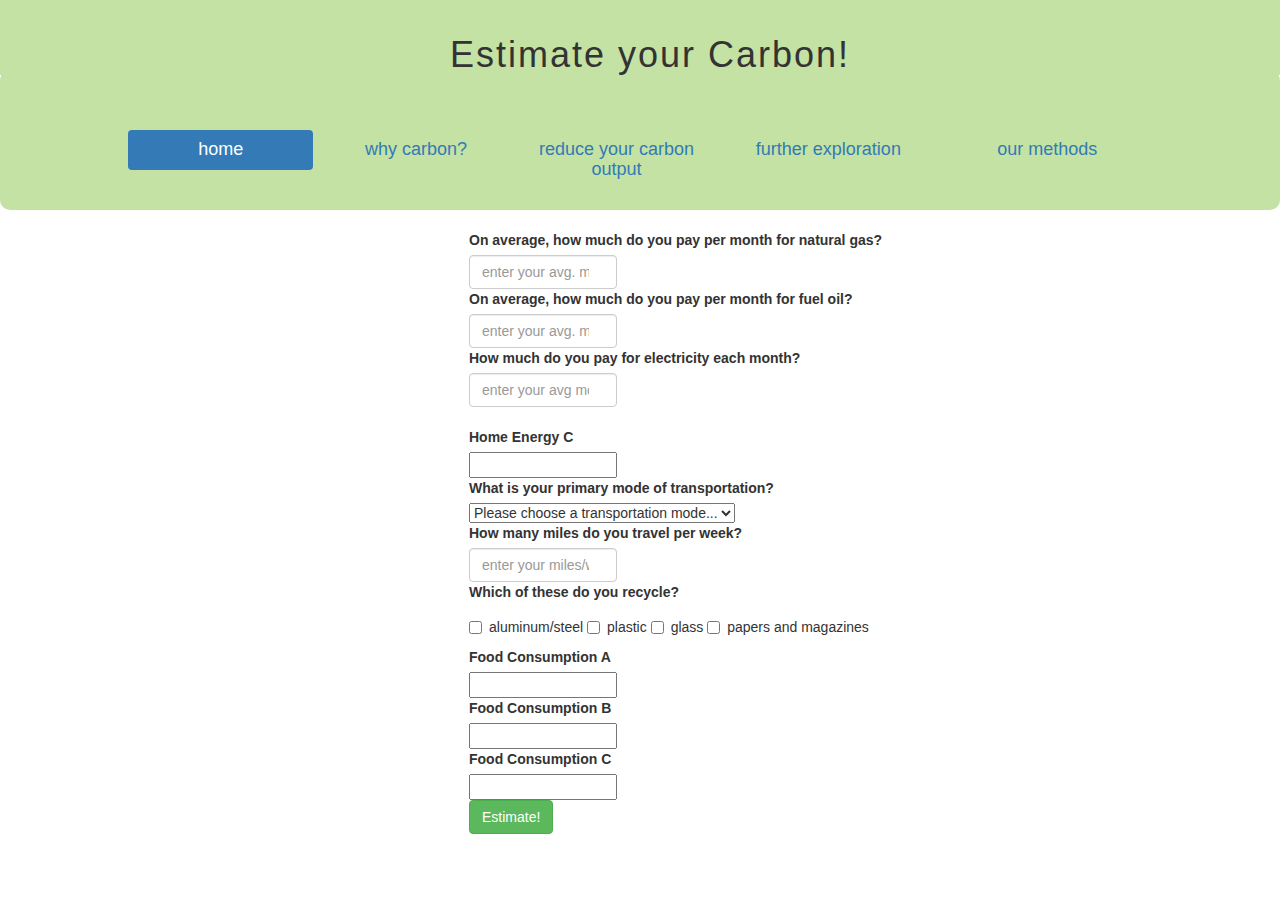
==== index.html @ 81e06861 "merge" ====
<!DOCTYPE html>
<html>
  <head>
    <meta charset="utf-8">
    <link rel="stylesheet" href="https://maxcdn.bootstrapcdn.com/bootstrap/3.3.7/css/bootstrap.min.css" integrity="sha384-BVYiiSIFeK1dGmJRAkycuHAHRg32OmUcww7on3RYdg4Va+PmSTsz/K68vbdEjh4u" crossorigin="anonymous">
    <link rel="stylesheet" href="css/styles.css" media="screen" title="no title" charset="utf-8">
    <link href="https://fonts.googleapis.com/css?family=Roboto" rel="stylesheet">
    <link href="https://fonts.googleapis.com/css?family=Roboto" rel="stylesheet">
    <script
      src="https://code.jquery.com/jquery-3.2.1.min.js"
      integrity="sha256-hwg4gsxgFZhOsEEamdOYGBf13FyQuiTwlAQgxVSNgt4="
      crossorigin="anonymous"></script>
    <script type="text/javascript" src="js/scripts.js"></script>
    <title>Carbon Estimator</title>
  </head>
  <body>
    <h1>Estimate your Carbon!</h1>
    <br>
    <div id="header">
      <div id="content">
        <h4>
          <p></p>
          <ul class="nav nav-pills nav-justified">
            <li role="presentation" class="active"><a href="index.html">home</a></li>
            <li role="presentation"><a href="why.html">why carbon?</a></li>
            <li role="presentation"><a href="ways.html">reduce your carbon output</a></li>
            <li role="presentation"><a href="links.html">further exploration</a></li>
            <li role="presentation"><a href="methods.html">our methods</a></li>
          </ul>
          <p></p>
        </h4>
      </div>
    </div>
    </div>
    <div class="container">
      <p class="intro">

      </p>
      <form id="input" class="" action="index.html" method="post">
        <div class="monthlyBill">
         <label for="monthlyBill">On average, how much do you pay per month for natural gas?</label>
         <input id="natgas" class="form-control" placeholder="enter your avg. monthly bill" type="number">
        </div>
        <div class="monthlyBill">
          <label for="monthlyBill">On average, how much do you pay per month for fuel oil?</label>
          <input id="fuel" class="form-control" placeholder="enter your avg. monthly bill" type="number">
        </div>
        <div class="monthlyElectric">
          <label for="monthlyElectric">How much do you pay for electricity each month?</label><br>
          <input id="electricity" class="form-control" type="number" value=""placeholder="enter your avg monthly bill"><br>
        </div>
        <label for="">Home Energy C</label><br>
        <input type="text" name="" value=""><br>
        <label for="modeOfTransportation">What is your primary mode of transportation?</label>
        <br>
        <select id="mode">
          <option value="">Please choose a transportation mode...</option>
          <option value="0">walk</option>
          <option value="0">bike</option>
          <option value=".36">the MAX</option>
          <option value=".56">bus</option>
          <option value="1.32">truck (older than 2016)</option>
          <option value=".94">small pickup</option>
          <option value="1.1">standard pickup</option>
          <option value=".39">hybrid</option>
          <option value=".84">sedan</option>
        </select>
        <br>
        <div class="averageMiles">
          <label for="milesPerGallon">How many miles do you travel per week?</label>
          <input id="miles" class="form-control" placeholder="enter your miles/week here" type="number">
        </div>

        <label name="recycling" for="recycling">Which of these do you recycle?</label>
          <div class="checkbox">
            <label>
              <input type="checkbox" name="recycling" value="72.75">
              aluminum/steel
            </label>
            <label>
              <input type="checkbox" name="recycling" value="72.5">
              plastic
            </label>
            <label>
              <input type="checkbox" name="recycling" value="72.5">
              glass
            </label>
            <label>
              <input type="checkbox" name="recycling" value="72.5">
              papers and magazines
            </label>
          </div>

        <label for="">Food Consumption A</label><br>
        <input type="text" name="" value=""><br>

        <label for="">Food Consumption B</label><br>
        <input type="text" name="" value=""><br>

        <label for="">Food Consumption C</label><br>
        <input type="text" name="" value=""><br>
        <button type="submit" class="btn btn-success" name="button">Estimate!</button>
      </form>
    </div>
  </body>
</html>
---- css/styles.css ----
body {
  font-family: 'Montserrat', sans-serif;
}

#header {
  position: fixed;
  padding-top: 50px;
  padding-bottom: 10px;
  margin-top: 50px;
  background-color: rgb(195, 226, 163);
  width: 100%;
  border-radius: 10px;
  text-align: center;
}

#content {
  padding-left: 10%;
  width: 90%;
}

.intro {
  margin-top: 210px;
}

#homePage {
  border: none;
  margin-left: 40px;
}

form {
  margin-left: 35%;
}

input {
  max-width: 20%;
}

.pages {
  padding-left: 10px;
  padding-right: 10px;
  float: left;
  border-left: solid grey 1px;
  margin-right: 0px;
}

h1 {
  letter-spacing: 2px;
  margin-top: 0px;
  padding-top: 35px;
  padding-left: 20px;
  position: fixed;
  text-align: center;
  background-color: rgb(195, 226, 163);
  width: 100%;
  z-index: 1;
}
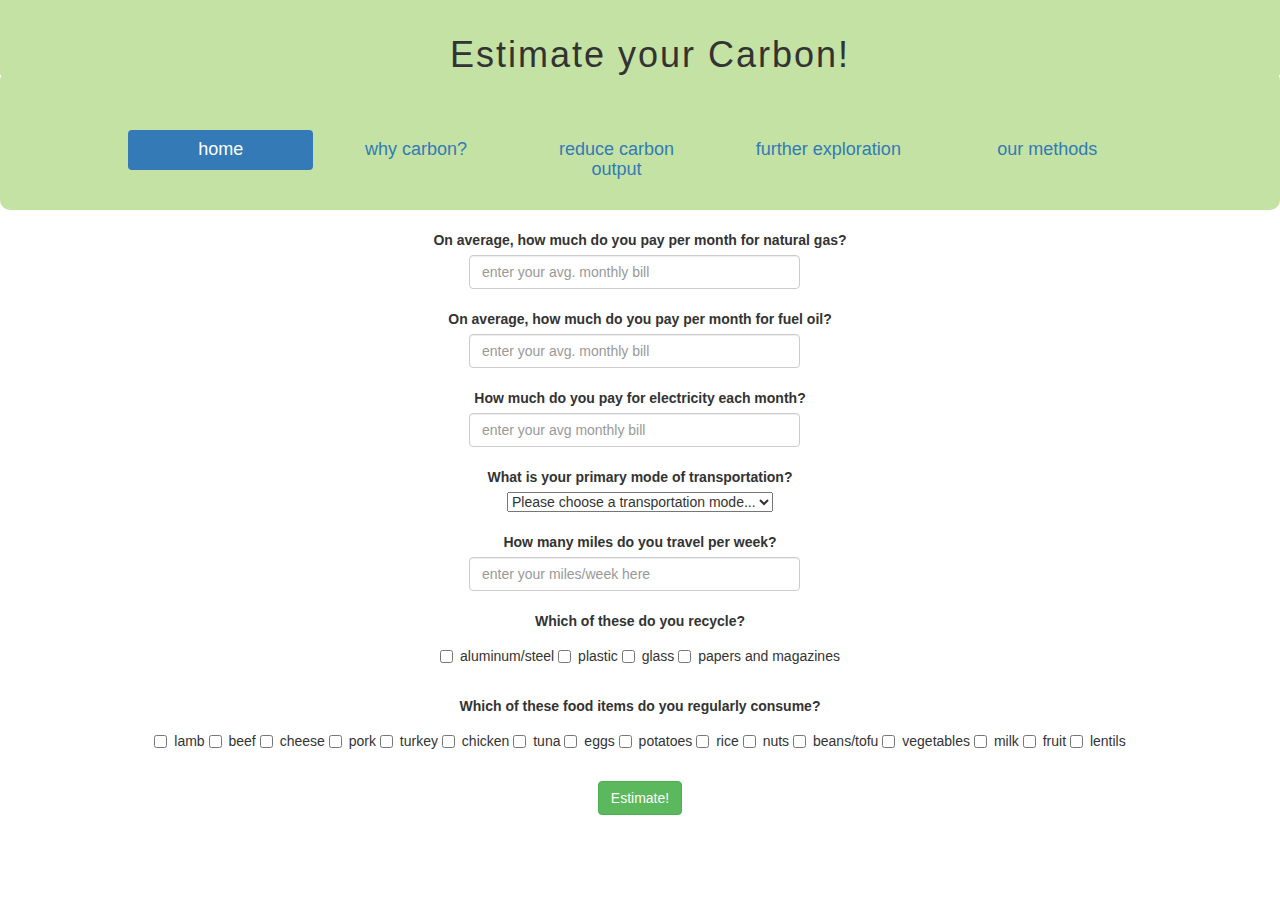
==== commit 7d0463a6: "merge" ====
--- a/index.html
+++ b/index.html
@@ -23,7 +23,7 @@
           <ul class="nav nav-pills nav-justified">
             <li role="presentation" class="active"><a href="index.html">home</a></li>
             <li role="presentation"><a href="why.html">why carbon?</a></li>
-            <li role="presentation"><a href="ways.html">reduce your carbon output</a></li>
+            <li role="presentation"><a href="ways.html">reduce carbon output</a></li>
             <li role="presentation"><a href="links.html">further exploration</a></li>
             <li role="presentation"><a href="methods.html">our methods</a></li>
           </ul>
@@ -39,18 +39,19 @@
       <form id="input" class="" action="index.html" method="post">
         <div class="monthlyBill">
          <label for="monthlyBill">On average, how much do you pay per month for natural gas?</label>
-         <input id="natgas" class="form-control" placeholder="enter your avg. monthly bill" type="number">
+         <input id="natgas" class="form-control" placeholder="enter your avg. monthly bill" type="number" min="0">
         </div>
+        <br>
         <div class="monthlyBill">
           <label for="monthlyBill">On average, how much do you pay per month for fuel oil?</label>
-          <input id="fuel" class="form-control" placeholder="enter your avg. monthly bill" type="number">
+          <input id="fuel" class="form-control" placeholder="enter your avg. monthly bill" type="number" min="0">
         </div>
+        <br>
         <div class="monthlyElectric">
           <label for="monthlyElectric">How much do you pay for electricity each month?</label><br>
-          <input id="electricity" class="form-control" type="number" value=""placeholder="enter your avg monthly bill"><br>
+          <input id="electricity" class="form-control" type="number" min="0" value=""placeholder="enter your avg monthly bill">
         </div>
-        <label for="">Home Energy C</label><br>
-        <input type="text" name="" value=""><br>
+        <br>
         <label for="modeOfTransportation">What is your primary mode of transportation?</label>
         <br>
         <select id="mode">
@@ -66,15 +67,16 @@
           <option value=".84">sedan</option>
         </select>
         <br>
+        <br>
         <div class="averageMiles">
           <label for="milesPerGallon">How many miles do you travel per week?</label>
-          <input id="miles" class="form-control" placeholder="enter your miles/week here" type="number">
+          <input id="miles" class="form-control" placeholder="enter your miles/week here" type="number" min="0">
         </div>
-
+        <br>
         <label name="recycling" for="recycling">Which of these do you recycle?</label>
           <div class="checkbox">
             <label>
-              <input type="checkbox" name="recycling" value="72.75">
+              <input type="checkbox" name="recycling" value="72.5">
               aluminum/steel
             </label>
             <label>
@@ -90,17 +92,83 @@
               papers and magazines
             </label>
           </div>
+          <br>
+          <label name="foodConsumption" for="foodConsumption">Which of these food items do you regularly consume?</label>
+            <div class="checkbox">
+              <label>
+                <input type="checkbox" name="food" value="86.44">
+                lamb
+              </label>
+              <label>
+                <input type="checkbox" name="food" value="59.44">
+                beef
+              </label>
+              <label>
+                <input type="checkbox" name="food" value="29.77">
+                cheese
+              </label>
+              <label>
+                <input type="checkbox" name="food" value="26.68">
+                pork
+              </label>
+              <label>
+                <input type="checkbox" name="food" value="24">
+                turkey
+              </label>
+              <label>
+                <input type="checkbox" name="food" value="15.21">
+                chicken
+              </label>
+              <label>
+                <input type="checkbox" name="food" value="13.45">
+                tuna
+              </label>
+              <label>
+                <input type="checkbox" name="food" value="10.58">
+                eggs
+              </label>
+              <label>
+                <input type="checkbox" name="food" value="6.39">
+                potatoes
+              </label>
+              <label>
+                <input type="checkbox" name="food" value="5.95">
+                rice
+              </label>
+              <label>
+                <input type="checkbox" name="food" value="5.07">
+                nuts
+              </label>
+              <label>
+                <input type="checkbox" name="food" value="4.41">
+                beans/tofu
+              </label>
+              <label>
+                <input type="checkbox" name="food" value="4.41">
+                vegetables
+              </label>
+              <label>
+                <input type="checkbox" name="food" value="4.19">
+                milk
+              </label>
+              <label>
+                <input type="checkbox" name="food" value="2.43">
+                fruit
+              </label>
+              <label>
+                <input type="checkbox" name="food" value="1.99">
+                lentils
+              </label>
+            </div>
 
-        <label for="">Food Consumption A</label><br>
-        <input type="text" name="" value=""><br>
-
-        <label for="">Food Consumption B</label><br>
-        <input type="text" name="" value=""><br>
-
-        <label for="">Food Consumption C</label><br>
-        <input type="text" name="" value=""><br>
+        <br>
         <button type="submit" class="btn btn-success" name="button">Estimate!</button>
       </form>
+      <div class="results">
+        <p>
+          <span id="finalTotal"></span>
+        </p>
+      </div>
     </div>
   </body>
 </html>
--- a/css/styles.css
+++ b/css/styles.css
@@ -28,11 +28,13 @@
 }
 
 form {
-  margin-left: 35%;
+  text-align: center;
+  border-radius: solid black 2px;
 }
 
 input {
-  max-width: 20%;
+  margin-left: 35%;
+  max-width: 29%;
 }
 
 .pages {
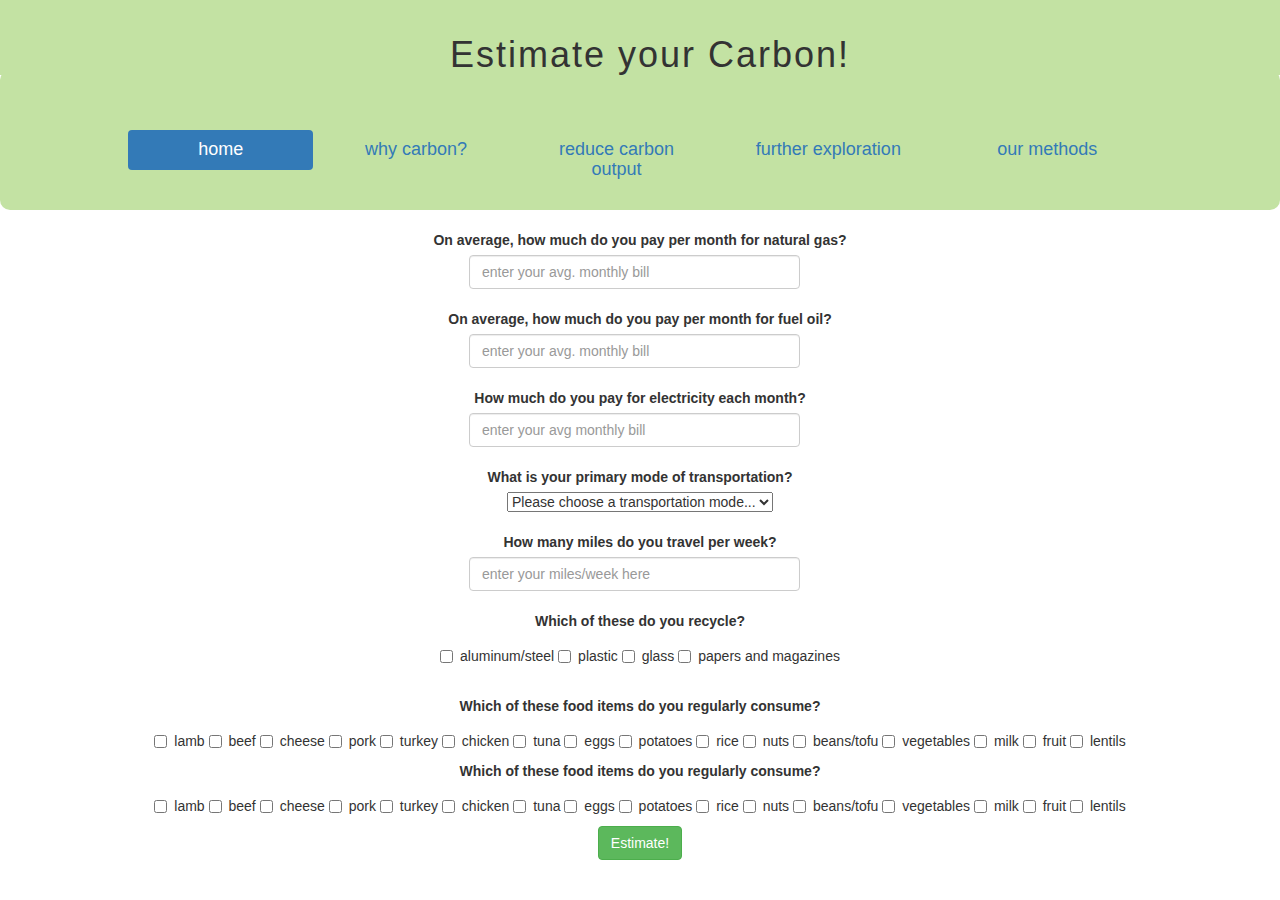
==== commit 5cad0968: "Merge branch 'master' into coolerbranch" ====
--- a/index.html
+++ b/index.html
@@ -31,7 +31,6 @@
         </h4>
       </div>
     </div>
-    </div>
     <div class="container">
       <p class="intro">
 
@@ -49,9 +48,8 @@
         <br>
         <div class="monthlyElectric">
           <label for="monthlyElectric">How much do you pay for electricity each month?</label><br>
-          <input id="electricity" class="form-control" type="number" min="0" value=""placeholder="enter your avg monthly bill">
-        </div>
-        <br>
+          <input id="electricity" class="form-control" type="number" min="0" value=""placeholder="enter your avg monthly bill"><br>
+        </div>
         <label for="modeOfTransportation">What is your primary mode of transportation?</label>
         <br>
         <select id="mode">
@@ -159,9 +157,75 @@
                 <input type="checkbox" name="food" value="1.99">
                 lentils
               </label>
+           </div>    
+          <label name="foodConsumption" for="foodConsumption">Which of these food items do you regularly consume?</label>
+            <div class="checkbox">
+              <label>
+                <input type="checkbox" name="food" value="86.44">
+                lamb
+              </label>
+              <label>
+                <input type="checkbox" name="food" value="59.44">
+                beef
+              </label>
+              <label>
+                <input type="checkbox" name="food" value="29.77">
+                cheese
+              </label>
+              <label>
+                <input type="checkbox" name="food" value="26.68">
+                pork
+              </label>
+              <label>
+                <input type="checkbox" name="food" value="24">
+                turkey
+              </label>
+              <label>
+                <input type="checkbox" name="food" value="15.21">
+                chicken
+              </label>
+              <label>
+                <input type="checkbox" name="food" value="13.45">
+                tuna
+              </label>
+              <label>
+                <input type="checkbox" name="food" value="10.58">
+                eggs
+              </label>
+              <label>
+                <input type="checkbox" name="food" value="6.39">
+                potatoes
+              </label>
+              <label>
+                <input type="checkbox" name="food" value="5.95">
+                rice
+              </label>
+              <label>
+                <input type="checkbox" name="food" value="5.07">
+                nuts
+              </label>
+              <label>
+                <input type="checkbox" name="food" value="4.41">
+                beans/tofu
+              </label>
+              <label>
+                <input type="checkbox" name="food" value="4.41">
+                vegetables
+              </label>
+              <label>
+                <input type="checkbox" name="food" value="4.19">
+                milk
+              </label>
+              <label>
+                <input type="checkbox" name="food" value="2.43">
+                fruit
+              </label>
+              <label>
+                <input type="checkbox" name="food" value="1.99">
+                lentils
+              </label>
             </div>
 
-        <br>
         <button type="submit" class="btn btn-success" name="button">Estimate!</button>
       </form>
       <div class="results">
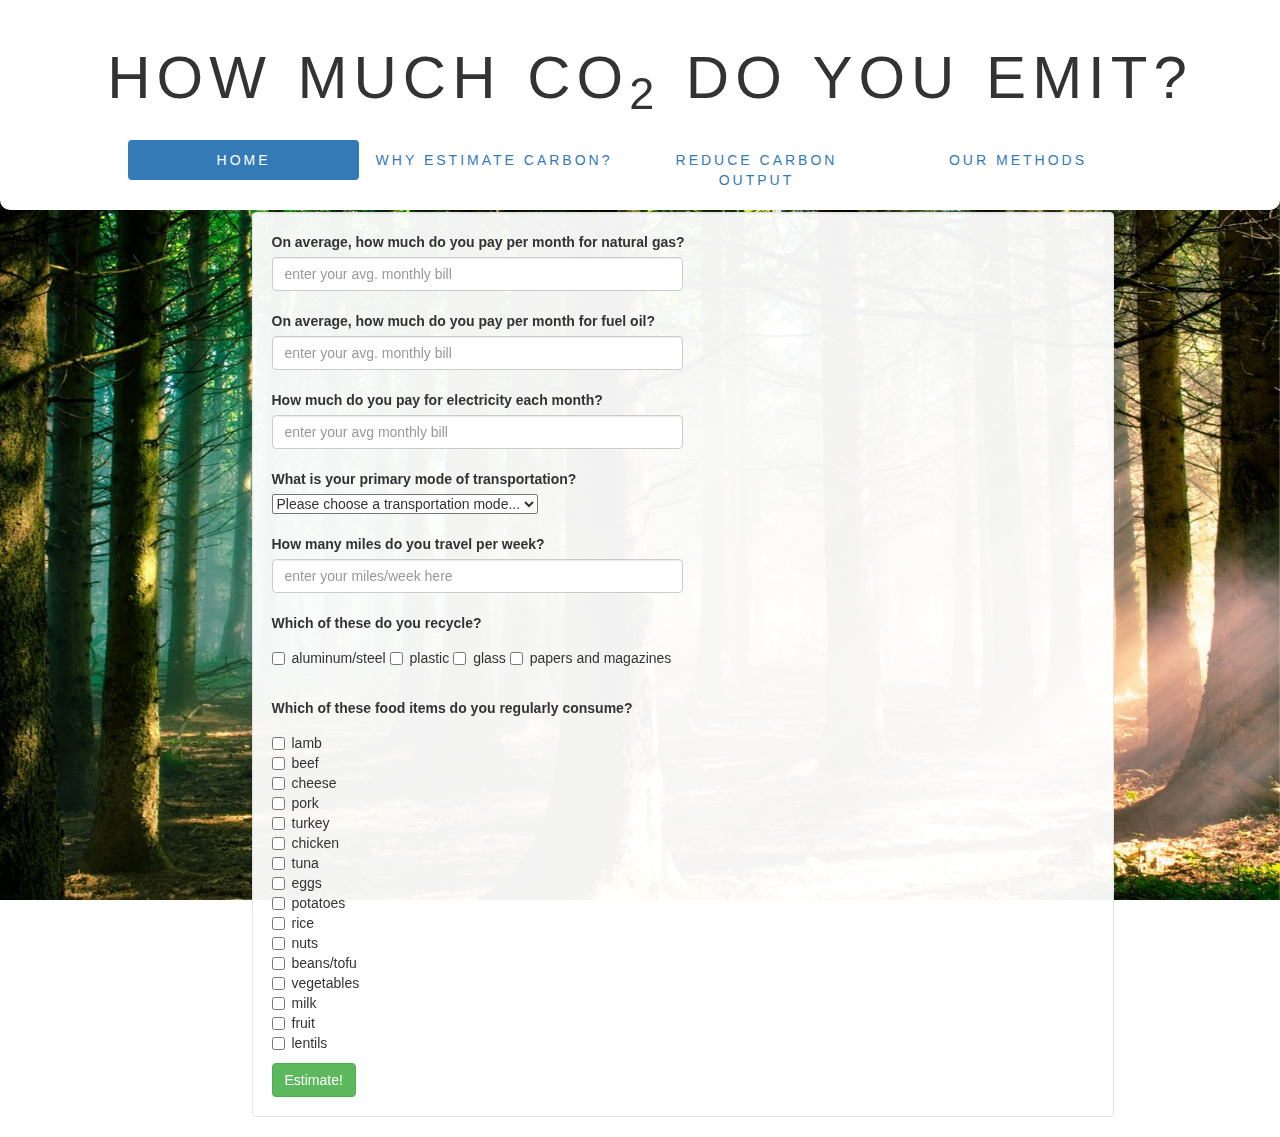
==== commit 46dbca0d: "add css styling to header, background, beginning content wells" ====
--- a/index.html
+++ b/index.html
@@ -14,225 +14,159 @@
     <title>Carbon Estimator</title>
   </head>
   <body>
-    <h1>Estimate your Carbon!</h1>
-    <br>
+    <h1>How much CO<sub>2</sub> do you emit?</h1><br>
     <div id="header">
       <div id="content">
-        <h4>
-          <p></p>
-          <ul class="nav nav-pills nav-justified">
-            <li role="presentation" class="active"><a href="index.html">home</a></li>
-            <li role="presentation"><a href="why.html">why carbon?</a></li>
-            <li role="presentation"><a href="ways.html">reduce carbon output</a></li>
-            <li role="presentation"><a href="links.html">further exploration</a></li>
-            <li role="presentation"><a href="methods.html">our methods</a></li>
-          </ul>
-          <p></p>
-        </h4>
+        <br>
+        <ul class="nav nav-pills nav-justified">
+          <li role="presentation" class="active"><a id="homePage" href="index.html">home</a>
+          <li role="presentation"><a href="why.html">why estimate carbon?</a>
+          <li role="presentation"><a href="ways.html">reduce carbon output</a>
+          <li role="presentation"><a href="methods.html">our methods</a>
+        </ul>
       </div>
     </div>
-    <div class="container">
-      <p class="intro">
+    <div id="background"></div>
+    <div class="row">
+      <div class="container">
+        <div class="homeContainer">
+          <form id="input" class="" action="index.html" method="post">
+            <div class="well" id="carbonQuiz">
+              <div class="monthlyBill">
+               <label for="monthlyBill">On average, how much do you pay per month for natural gas?</label>
+               <input id="natgas" class="form-control" placeholder="enter your avg. monthly bill" type="number" min="0">
+              </div>
+              <br>
+              <div class="monthlyBill">
+                <label for="monthlyBill">On average, how much do you pay per month for fuel oil?</label>
+                <input id="fuel" class="form-control" placeholder="enter your avg. monthly bill" type="number" min="0">
+              </div>
+              <br>
+              <div class="monthlyElectric">
+                <label for="monthlyElectric">How much do you pay for electricity each month?</label><br>
+                <input id="electricity" class="form-control" type="number" min="0" value=""placeholder="enter your avg monthly bill"><br>
+              </div>
 
-      </p>
-      <form id="input" class="" action="index.html" method="post">
-        <div class="monthlyBill">
-         <label for="monthlyBill">On average, how much do you pay per month for natural gas?</label>
-         <input id="natgas" class="form-control" placeholder="enter your avg. monthly bill" type="number" min="0">
+              <label for="modeOfTransportation">What is your primary mode of transportation?</label>
+              <br>
+              <select id="mode">
+                <option value="">Please choose a transportation mode...</option>
+                <option value="0">walk</option>
+                <option value="0">bike</option>
+                <option value=".36">the MAX</option>
+                <option value=".56">bus</option>
+                <option value="1.32">truck (older than 2016)</option>
+                <option value=".94">small pickup</option>
+                <option value="1.1">standard pickup</option>
+                <option value=".39">hybrid</option>
+                <option value=".84">sedan</option>
+              </select>
+              <br>
+              <br>
+              <div class="averageMiles">
+                <label for="milesPerGallon">How many miles do you travel per week?</label>
+                <input id="miles" class="form-control" placeholder="enter your miles/week here" type="number" min="0">
+              </div>
+              <br>
+              <label name="recycling" for="recycling">Which of these do you recycle?</label>
+                <div class="checkbox">
+                  <label>
+                    <input type="checkbox" name="recycling" value="72.5">
+                    aluminum/steel
+                  </label>
+                  <label>
+                    <input type="checkbox" name="recycling" value="72.5">
+                    plastic
+                  </label>
+                  <label>
+                    <input type="checkbox" name="recycling" value="72.5">
+                    glass
+                  </label>
+                  <label>
+                    <input type="checkbox" name="recycling" value="72.5">
+                    papers and magazines
+                  </label>
+                </div>
+                <br>
+                <label name="foodConsumption" for="foodConsumption">Which of these food items do you regularly consume?</label>
+                  <div class="checkbox">
+                    <label>
+                      <input type="checkbox" name="food" value="86.44">
+                      lamb
+                    </label><br>
+                    <label>
+                      <input type="checkbox" name="food" value="59.44">
+                      beef
+                    </label><br>
+                    <label>
+                      <input type="checkbox" name="food" value="29.77">
+                      cheese
+                    </label><br>
+                    <label>
+                      <input type="checkbox" name="food" value="26.68">
+                      pork
+                    </label><br>
+                    <label>
+                      <input type="checkbox" name="food" value="24">
+                      turkey
+                    </label><br>
+                    <label>
+                      <input type="checkbox" name="food" value="15.21">
+                      chicken
+                    </label><br>
+                    <label>
+                      <input type="checkbox" name="food" value="13.45">
+                      tuna
+                    </label><br>
+                    <label>
+                      <input type="checkbox" name="food" value="10.58">
+                      eggs
+                    </label><br>
+                    <label>
+                      <input type="checkbox" name="food" value="6.39">
+                      potatoes
+                    </label><br>
+                    <label>
+                      <input type="checkbox" name="food" value="5.95">
+                      rice
+                    </label><br>
+                    <label>
+                      <input type="checkbox" name="food" value="5.07">
+                      nuts
+                    </label><br>
+                    <label>
+                      <input type="checkbox" name="food" value="4.41">
+                      beans/tofu
+                    </label><br>
+                    <label>
+                      <input type="checkbox" name="food" value="4.41">
+                      vegetables
+                    </label><br>
+                    <label>
+                      <input type="checkbox" name="food" value="4.19">
+                      milk
+                    </label><br>
+                    <label>
+                      <input type="checkbox" name="food" value="2.43">
+                      fruit
+                    </label><br>
+                    <label>
+                      <input type="checkbox" name="food" value="1.99">
+                      lentils
+                    </label><br>
+                  </div>
+
+
+              <button type="submit" class="btn btn-success" name="button">Estimate!</button>
+            </form>
+            <div class="results">
+              <p>
+                You are responsible for emitting <span id="finalTotal"></span> lbs of CO<sub>2</sub> per month!
+              </p>
+            </div>
+          </div>
         </div>
-        <br>
-        <div class="monthlyBill">
-          <label for="monthlyBill">On average, how much do you pay per month for fuel oil?</label>
-          <input id="fuel" class="form-control" placeholder="enter your avg. monthly bill" type="number" min="0">
-        </div>
-        <br>
-        <div class="monthlyElectric">
-          <label for="monthlyElectric">How much do you pay for electricity each month?</label><br>
-          <input id="electricity" class="form-control" type="number" min="0" value=""placeholder="enter your avg monthly bill"><br>
-        </div>
-        <label for="modeOfTransportation">What is your primary mode of transportation?</label>
-        <br>
-        <select id="mode">
-          <option value="">Please choose a transportation mode...</option>
-          <option value="0">walk</option>
-          <option value="0">bike</option>
-          <option value=".36">the MAX</option>
-          <option value=".56">bus</option>
-          <option value="1.32">truck (older than 2016)</option>
-          <option value=".94">small pickup</option>
-          <option value="1.1">standard pickup</option>
-          <option value=".39">hybrid</option>
-          <option value=".84">sedan</option>
-        </select>
-        <br>
-        <br>
-        <div class="averageMiles">
-          <label for="milesPerGallon">How many miles do you travel per week?</label>
-          <input id="miles" class="form-control" placeholder="enter your miles/week here" type="number" min="0">
-        </div>
-        <br>
-        <label name="recycling" for="recycling">Which of these do you recycle?</label>
-          <div class="checkbox">
-            <label>
-              <input type="checkbox" name="recycling" value="72.5">
-              aluminum/steel
-            </label>
-            <label>
-              <input type="checkbox" name="recycling" value="72.5">
-              plastic
-            </label>
-            <label>
-              <input type="checkbox" name="recycling" value="72.5">
-              glass
-            </label>
-            <label>
-              <input type="checkbox" name="recycling" value="72.5">
-              papers and magazines
-            </label>
-          </div>
-          <br>
-          <label name="foodConsumption" for="foodConsumption">Which of these food items do you regularly consume?</label>
-            <div class="checkbox">
-              <label>
-                <input type="checkbox" name="food" value="86.44">
-                lamb
-              </label>
-              <label>
-                <input type="checkbox" name="food" value="59.44">
-                beef
-              </label>
-              <label>
-                <input type="checkbox" name="food" value="29.77">
-                cheese
-              </label>
-              <label>
-                <input type="checkbox" name="food" value="26.68">
-                pork
-              </label>
-              <label>
-                <input type="checkbox" name="food" value="24">
-                turkey
-              </label>
-              <label>
-                <input type="checkbox" name="food" value="15.21">
-                chicken
-              </label>
-              <label>
-                <input type="checkbox" name="food" value="13.45">
-                tuna
-              </label>
-              <label>
-                <input type="checkbox" name="food" value="10.58">
-                eggs
-              </label>
-              <label>
-                <input type="checkbox" name="food" value="6.39">
-                potatoes
-              </label>
-              <label>
-                <input type="checkbox" name="food" value="5.95">
-                rice
-              </label>
-              <label>
-                <input type="checkbox" name="food" value="5.07">
-                nuts
-              </label>
-              <label>
-                <input type="checkbox" name="food" value="4.41">
-                beans/tofu
-              </label>
-              <label>
-                <input type="checkbox" name="food" value="4.41">
-                vegetables
-              </label>
-              <label>
-                <input type="checkbox" name="food" value="4.19">
-                milk
-              </label>
-              <label>
-                <input type="checkbox" name="food" value="2.43">
-                fruit
-              </label>
-              <label>
-                <input type="checkbox" name="food" value="1.99">
-                lentils
-              </label>
-           </div>    
-          <label name="foodConsumption" for="foodConsumption">Which of these food items do you regularly consume?</label>
-            <div class="checkbox">
-              <label>
-                <input type="checkbox" name="food" value="86.44">
-                lamb
-              </label>
-              <label>
-                <input type="checkbox" name="food" value="59.44">
-                beef
-              </label>
-              <label>
-                <input type="checkbox" name="food" value="29.77">
-                cheese
-              </label>
-              <label>
-                <input type="checkbox" name="food" value="26.68">
-                pork
-              </label>
-              <label>
-                <input type="checkbox" name="food" value="24">
-                turkey
-              </label>
-              <label>
-                <input type="checkbox" name="food" value="15.21">
-                chicken
-              </label>
-              <label>
-                <input type="checkbox" name="food" value="13.45">
-                tuna
-              </label>
-              <label>
-                <input type="checkbox" name="food" value="10.58">
-                eggs
-              </label>
-              <label>
-                <input type="checkbox" name="food" value="6.39">
-                potatoes
-              </label>
-              <label>
-                <input type="checkbox" name="food" value="5.95">
-                rice
-              </label>
-              <label>
-                <input type="checkbox" name="food" value="5.07">
-                nuts
-              </label>
-              <label>
-                <input type="checkbox" name="food" value="4.41">
-                beans/tofu
-              </label>
-              <label>
-                <input type="checkbox" name="food" value="4.41">
-                vegetables
-              </label>
-              <label>
-                <input type="checkbox" name="food" value="4.19">
-                milk
-              </label>
-              <label>
-                <input type="checkbox" name="food" value="2.43">
-                fruit
-              </label>
-              <label>
-                <input type="checkbox" name="food" value="1.99">
-                lentils
-              </label>
-            </div>
-
-        <button type="submit" class="btn btn-success" name="button">Estimate!</button>
-      </form>
-      <div class="results">
-        <p>
-          <span id="finalTotal"></span>
-        </p>
-      </div>
-    </div>
+      </div> <!--end of homecontainer-->
+    </div> <!--end of container div-->
   </body>
 </html>
--- a/css/styles.css
+++ b/css/styles.css
@@ -1,5 +1,43 @@
 body {
-  font-family: 'Montserrat', sans-serif;
+font-family: 'Montserrat', sans-serif;
+
+}
+
+h1 {
+  margin-top: 0px;
+  padding-top: 45px;
+  padding-left: 20px;
+  position: fixed;
+  text-align: center;
+  background-color: white;
+  width: 100%;
+  z-index: 1;
+  font-family: "HCo Verlag","CenturyGothic",AppleGothic,Gill Sans,Gill Sans MT,sans-serif;
+  letter-spacing: 6px;
+  text-transform: uppercase;
+  word-spacing: 3px;
+  font-size: 60px;
+}
+
+form {
+  border-radius: solid black 2px;
+}
+
+input {
+  max-width: 50%;
+}
+
+#background {
+  background-image: url("../img/greenrays.jpg");
+  background-size: cover;
+  height: 100%;
+  width: 100%;
+  top: 0;
+  left: 0;
+  background-position: center center;
+  background-repeat: no-repeat;
+  position: fixed;
+  z-index: -1;
 }
 
 #header {
@@ -7,7 +45,7 @@
   padding-top: 50px;
   padding-bottom: 10px;
   margin-top: 50px;
-  background-color: rgb(195, 226, 163);
+  background-color: white;
   width: 100%;
   border-radius: 10px;
   text-align: center;
@@ -18,23 +56,14 @@
   width: 90%;
 }
 
+.well {
+  margin-top: 20%;
+  max-width: 90%;
+  background-color: rgba(255, 255, 255, 0.95);
+}
+
 .intro {
   margin-top: 210px;
-}
-
-#homePage {
-  border: none;
-  margin-left: 40px;
-}
-
-form {
-  text-align: center;
-  border-radius: solid black 2px;
-}
-
-input {
-  margin-left: 35%;
-  max-width: 29%;
 }
 
 .pages {
@@ -45,14 +74,32 @@
   margin-right: 0px;
 }
 
-h1 {
-  letter-spacing: 2px;
-  margin-top: 0px;
-  padding-top: 35px;
-  padding-left: 20px;
-  position: fixed;
-  text-align: center;
-  background-color: rgb(195, 226, 163);
-  width: 100%;
-  z-index: 1;
+.container {
+  justify-content: left;
+  padding-left: 15%;
 }
+
+.results {
+  display: none;
+}
+
+.nav {
+  font-family: "HCo Verlag", "CenturyGothic",  sans-serif;
+  font-size: 14px;
+  letter-spacing: 3px;
+  text-transform: uppercase;
+}
+
+
+/*ul.nav.nav-tabs {
+  background-color: white;
+}
+ul.nav.nav-tabs li {
+  padding: 10px;
+  margin: 5px;
+  background-color: white;
+  opacity: 1;
+}
+ul.nav.nav-tabs li a {
+  color: white;
+}*/
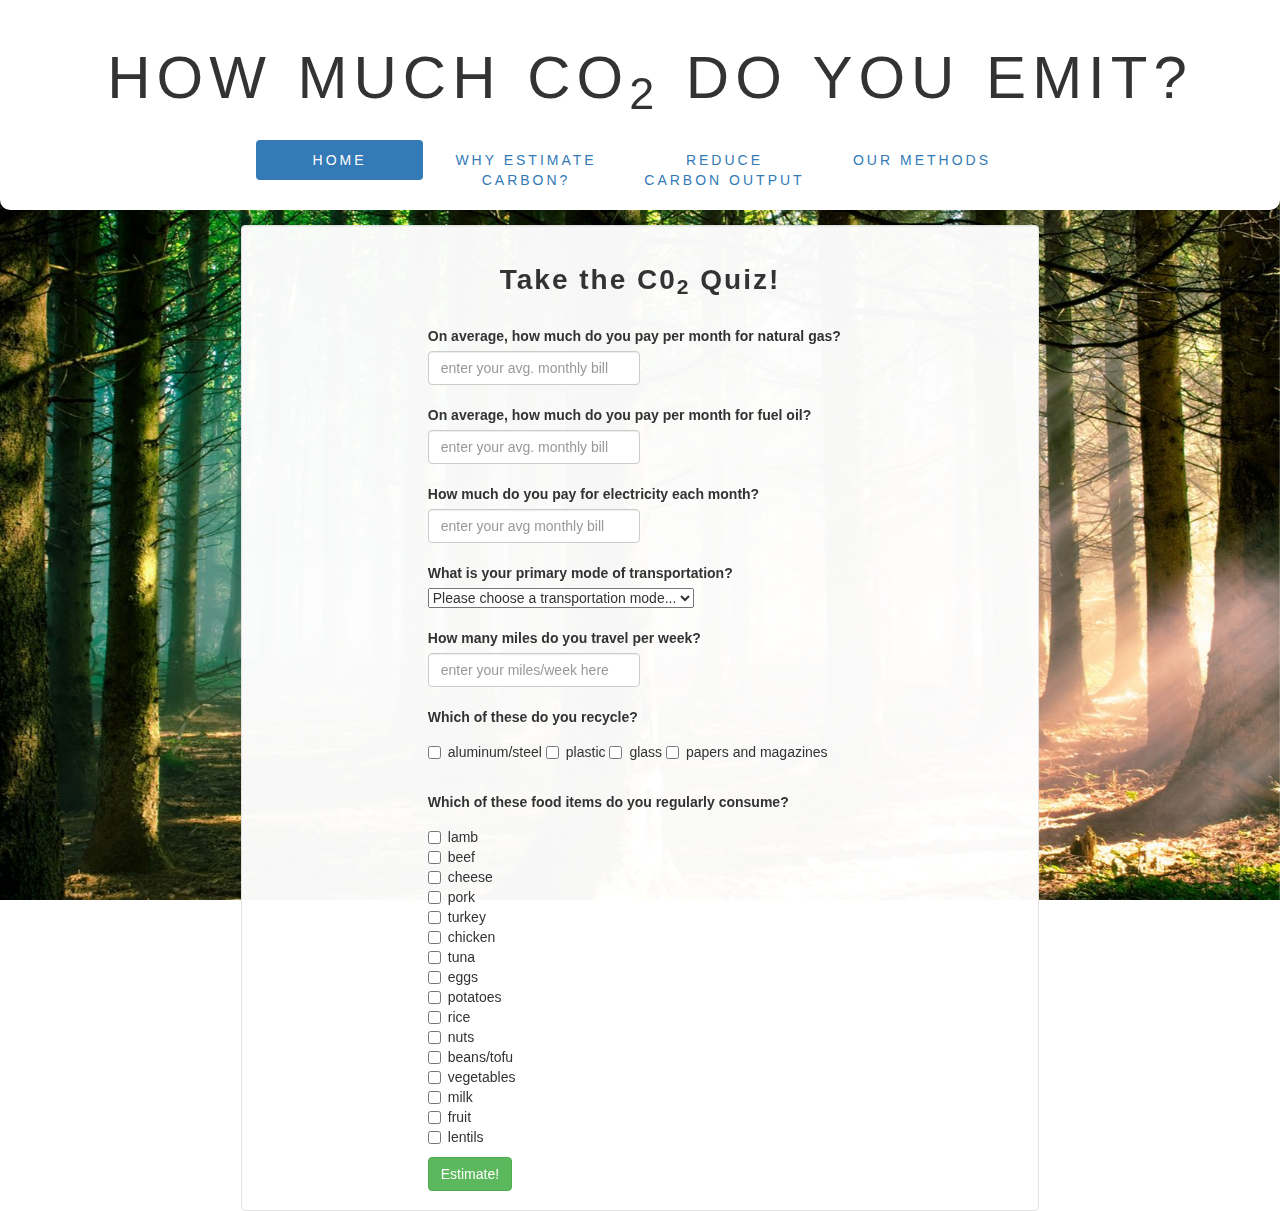
==== commit ad0c1c4f: "add CSS wells to each page, update header tags, margin center content" ====
--- a/index.html
+++ b/index.html
@@ -29,9 +29,11 @@
     <div id="background"></div>
     <div class="row">
       <div class="container">
-        <div class="homeContainer">
+        <div class="well">
+          <h2>Take the C0<sub>2</sub> Quiz!</h2>
+          <br>
           <form id="input" class="" action="index.html" method="post">
-            <div class="well" id="carbonQuiz">
+            <div id="carbonQuiz">
               <div class="monthlyBill">
                <label for="monthlyBill">On average, how much do you pay per month for natural gas?</label>
                <input id="natgas" class="form-control" placeholder="enter your avg. monthly bill" type="number" min="0">
--- a/css/styles.css
+++ b/css/styles.css
@@ -1,6 +1,5 @@
 body {
 font-family: 'Montserrat', sans-serif;
-
 }
 
 h1 {
@@ -19,12 +18,28 @@
   font-size: 60px;
 }
 
-form {
-  border-radius: solid black 2px;
+input {
+  max-width: 50%;
 }
 
-input {
-  max-width: 50%;
+h2 {
+  text-align: center;
+  font-family: "HCo Verlag", "CenturyGothic",  sans-serif;
+  font-size: 200%;
+  font-weight: bold;
+  letter-spacing: 2px;
+}
+
+h3 {
+  text-align: center;
+  font-family: "HCo Verlag", "CenturyGothic",  sans-serif;
+  font-size: 150%;
+  letter-spacing: 2px;
+}
+
+ul {
+  width: 85%;
+  margin: auto;
 }
 
 #background {
@@ -52,31 +67,23 @@
 }
 
 #content {
-  padding-left: 10%;
-  width: 90%;
+  margin: auto;
+  width: 60%;
+}
+
+#carbonQuiz {
+  margin: auto;
+  width: 56%
 }
 
 .well {
-  margin-top: 20%;
-  max-width: 90%;
-  background-color: rgba(255, 255, 255, 0.95);
-}
-
-.intro {
-  margin-top: 210px;
-}
-
-.pages {
-  padding-left: 10px;
-  padding-right: 10px;
-  float: left;
-  border-left: solid grey 1px;
-  margin-right: 0px;
-}
-
-.container {
+  border-radius: solid white 2px;
+  padding: auto;
   justify-content: left;
-  padding-left: 15%;
+  margin: auto;
+  margin-top: 18%;
+  width: 70%;
+  background-color: rgba(255, 255, 255, 0.97);
 }
 
 .results {
@@ -85,21 +92,7 @@
 
 .nav {
   font-family: "HCo Verlag", "CenturyGothic",  sans-serif;
-  font-size: 14px;
+  font-size: 100%;
   letter-spacing: 3px;
   text-transform: uppercase;
 }
-
-
-/*ul.nav.nav-tabs {
-  background-color: white;
-}
-ul.nav.nav-tabs li {
-  padding: 10px;
-  margin: 5px;
-  background-color: white;
-  opacity: 1;
-}
-ul.nav.nav-tabs li a {
-  color: white;
-}*/
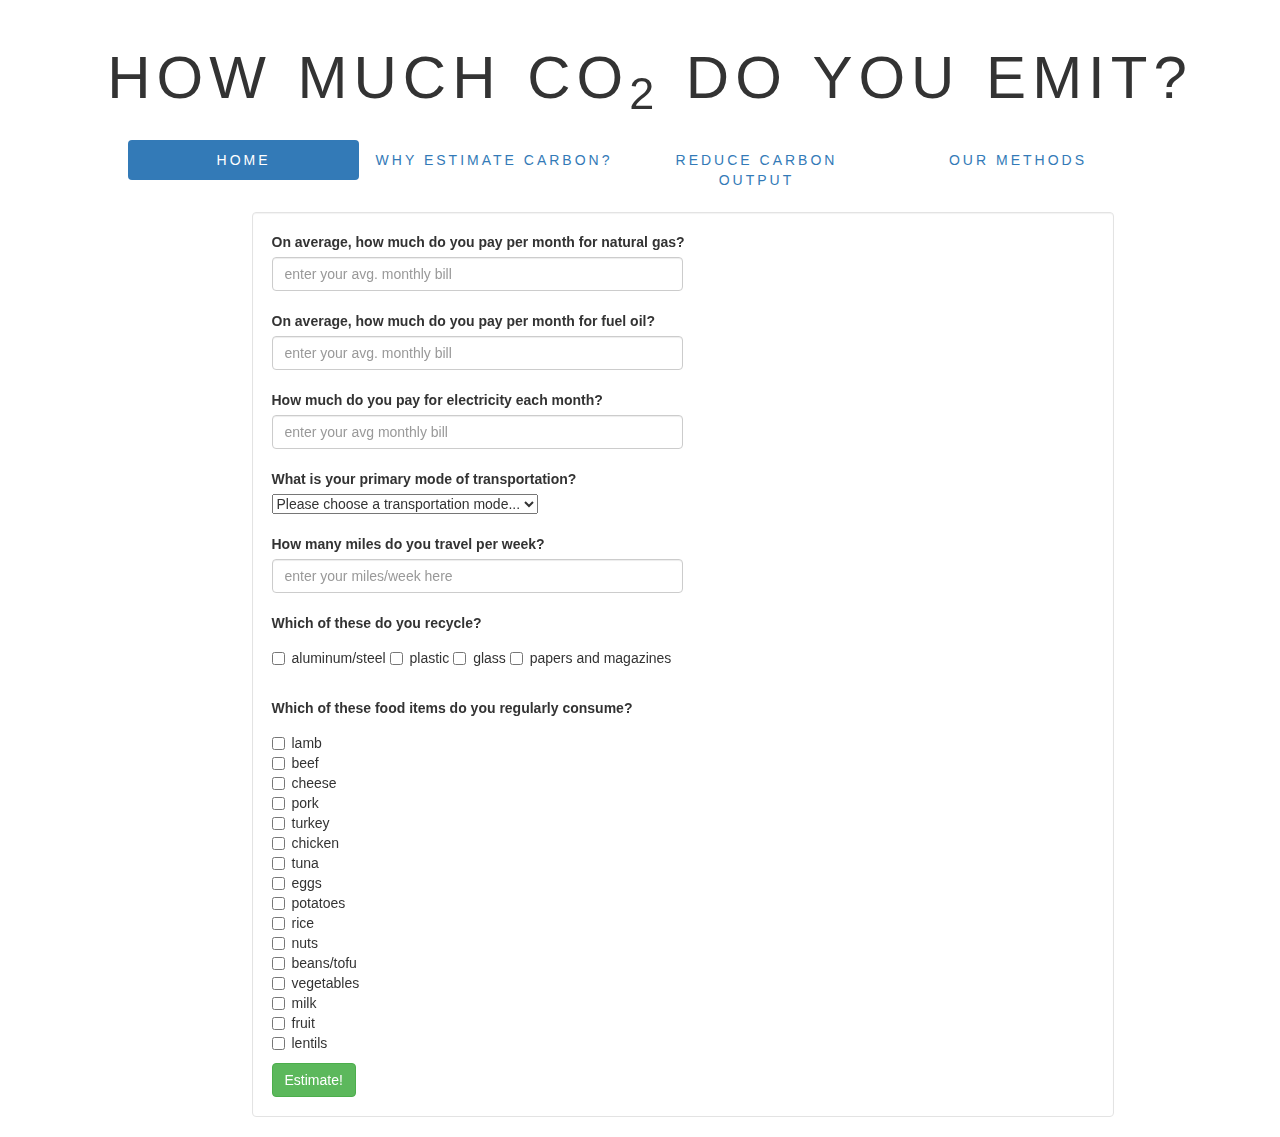
==== commit 7a166f61: "add js show result function and more content" ====
--- a/index.html
+++ b/index.html
@@ -29,11 +29,9 @@
     <div id="background"></div>
     <div class="row">
       <div class="container">
-        <div class="well">
-          <h2>Take the C0<sub>2</sub> Quiz!</h2>
-          <br>
+        <div class="homeContainer">
           <form id="input" class="" action="index.html" method="post">
-            <div id="carbonQuiz">
+            <div class="well" id="carbonQuiz">
               <div class="monthlyBill">
                <label for="monthlyBill">On average, how much do you pay per month for natural gas?</label>
                <input id="natgas" class="form-control" placeholder="enter your avg. monthly bill" type="number" min="0">
@@ -165,6 +163,13 @@
               <p>
                 You are responsible for emitting <span id="finalTotal"></span> lbs of CO<sub>2</sub> per month!
               </p>
+              <p id="lower">
+                Your emissions are below average for an American! Good work, but it's still important to consider how you can cut down even further and how you can make a larger impact. Now copy your result and paste it into our t-test calculator so we can compare results.
+              </p>
+              <p id="higher">
+                Oh no! Your emissions are higher than average for an American! Try seeing what steps you can take to reduce your emissions. Now copy your result and paste it into our t-test calculator so we can compare results.
+              </p>
+
             </div>
           </div>
         </div>
--- a/css/styles.css
+++ b/css/styles.css
@@ -1,5 +1,6 @@
 body {
 font-family: 'Montserrat', sans-serif;
+
 }
 
 h1 {
@@ -18,28 +19,12 @@
   font-size: 60px;
 }
 
+form {
+  border-radius: solid black 2px;
+}
+
 input {
   max-width: 50%;
-}
-
-h2 {
-  text-align: center;
-  font-family: "HCo Verlag", "CenturyGothic",  sans-serif;
-  font-size: 200%;
-  font-weight: bold;
-  letter-spacing: 2px;
-}
-
-h3 {
-  text-align: center;
-  font-family: "HCo Verlag", "CenturyGothic",  sans-serif;
-  font-size: 150%;
-  letter-spacing: 2px;
-}
-
-ul {
-  width: 85%;
-  margin: auto;
 }
 
 #background {
@@ -67,23 +52,31 @@
 }
 
 #content {
-  margin: auto;
-  width: 60%;
-}
-
-#carbonQuiz {
-  margin: auto;
-  width: 56%
+  padding-left: 10%;
+  width: 90%;
 }
 
 .well {
-  border-radius: solid white 2px;
-  padding: auto;
+  margin-top: 20%;
+  max-width: 90%;
+  background-color: rgba(255, 255, 255, 0.95);
+}
+
+.intro {
+  margin-top: 210px;
+}
+
+.pages {
+  padding-left: 10px;
+  padding-right: 10px;
+  float: left;
+  border-left: solid grey 1px;
+  margin-right: 0px;
+}
+
+.container {
   justify-content: left;
-  margin: auto;
-  margin-top: 18%;
-  width: 70%;
-  background-color: rgba(255, 255, 255, 0.97);
+  padding-left: 15%;
 }
 
 .results {
@@ -92,7 +85,29 @@
 
 .nav {
   font-family: "HCo Verlag", "CenturyGothic",  sans-serif;
-  font-size: 100%;
+  font-size: 14px;
   letter-spacing: 3px;
   text-transform: uppercase;
 }
+
+#lower {
+  display: none;
+}
+
+#higher {
+  display: none;
+}
+
+
+/*ul.nav.nav-tabs {
+  background-color: white;
+}
+ul.nav.nav-tabs li {
+  padding: 10px;
+  margin: 5px;
+  background-color: white;
+  opacity: 1;
+}
+ul.nav.nav-tabs li a {
+  color: white;
+}*/
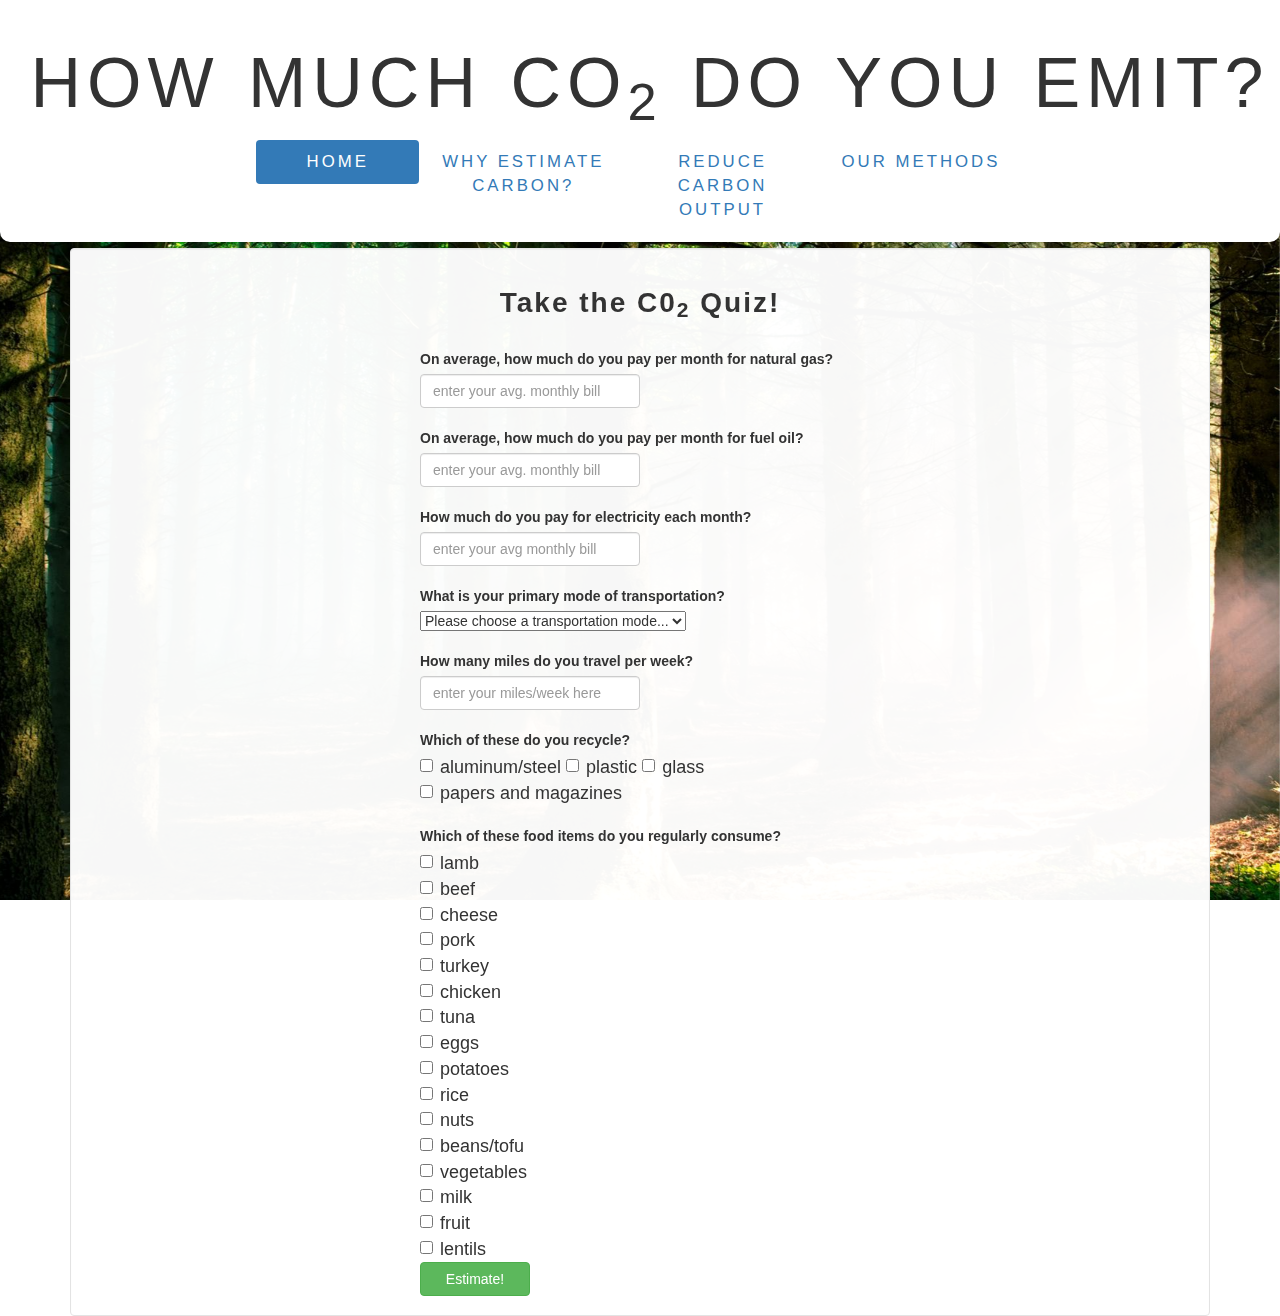
==== commit 21d12bed: "add css styling" ====
--- a/index.html
+++ b/index.html
@@ -29,9 +29,11 @@
     <div id="background"></div>
     <div class="row">
       <div class="container">
-        <div class="homeContainer">
+        <div class="well">
+          <h2>Take the C0<sub>2</sub> Quiz!</h2>
+          <br>
           <form id="input" class="" action="index.html" method="post">
-            <div class="well" id="carbonQuiz">
+            <div id="carbonQuiz">
               <div class="monthlyBill">
                <label for="monthlyBill">On average, how much do you pay per month for natural gas?</label>
                <input id="natgas" class="form-control" placeholder="enter your avg. monthly bill" type="number" min="0">
@@ -164,10 +166,10 @@
                 You are responsible for emitting <span id="finalTotal"></span> lbs of CO<sub>2</sub> per month!
               </p>
               <p id="lower">
-                Your emissions are below average for an American! Good work, but it's still important to consider how you can cut down even further and how you can make a larger impact. Now copy your result and paste it into our t-test calculator so we can compare results.
+                Your emissions are <b>below average</b> for an American! Good work, but it's still important to consider how you can cut down even further and how you can make a larger impact. Now <b>copy your result and paste it into our t-test calculator</b> so we can compare results between cohorts!
               </p>
               <p id="higher">
-                Oh no! Your emissions are higher than average for an American! Try seeing what steps you can take to reduce your emissions. Now copy your result and paste it into our t-test calculator so we can compare results.
+                Oh no! Your emissions are <b>higher than average</b> for an American! Try seeing what steps you can take to reduce your emissions. Now <b>copy your result and paste it into our t-test calculator</b> so we can compare results between cohorts!
               </p>
 
             </div>
--- a/css/styles.css
+++ b/css/styles.css
@@ -1,7 +1,10 @@
 body {
 font-family: 'Montserrat', sans-serif;
+}
 
-}
+/** {
+  border: solid black 2px;
+}*/
 
 h1 {
   margin-top: 0px;
@@ -16,16 +19,44 @@
   letter-spacing: 6px;
   text-transform: uppercase;
   word-spacing: 3px;
-  font-size: 60px;
-}
-
-form {
-  border-radius: solid black 2px;
+  font-size: 500%;
 }
 
 input {
   max-width: 50%;
 }
+
+h2 {
+  text-align: center;
+  font-family: "HCo Verlag", "CenturyGothic",  sans-serif;
+  font-size: 200%;
+  font-weight: bold;
+  letter-spacing: 2px;
+}
+
+h3 {
+  text-align: center;
+  font-family: "HCo Verlag", "CenturyGothic",  sans-serif;
+  font-size: 150%;
+  letter-spacing: 2px;
+}
+
+ul li{
+  width: 90%;
+  margin: auto;
+}
+
+ul {
+  width: 60%;
+  margin: auto;
+}
+
+.btn {
+  width: 25%;
+  margin: auto;
+  justify-content: center;
+}
+
 
 #background {
   background-image: url("../img/greenrays.jpg");
@@ -52,62 +83,55 @@
 }
 
 #content {
-  padding-left: 10%;
-  width: 90%;
+  margin: auto;
+  width: 60%;
+}
+
+#carbonQuiz {
+  margin: auto;
+  width: 40%;
+}
+
+.checkbox {
+  width: 100%;
+  margin: auto;
+  font-size: 18px;
 }
 
 .well {
+  border-radius: solid white 2px;
+  padding: auto;
+  justify-content: left;
+  margin: auto;
   margin-top: 20%;
-  max-width: 90%;
-  background-color: rgba(255, 255, 255, 0.95);
-}
-
-.intro {
-  margin-top: 210px;
-}
-
-.pages {
-  padding-left: 10px;
-  padding-right: 10px;
-  float: left;
-  border-left: solid grey 1px;
-  margin-right: 0px;
-}
-
-.container {
-  justify-content: left;
-  padding-left: 15%;
+  width: 100%;
+  background-color: rgba(255, 255, 255, 0.97);
 }
 
 .results {
   display: none;
+  border: solid white 2px;
+  background-color: #60a07f;
+  margin-top: 20px;
+  padding: 7px;
+  border-radius: 8px;
+  font-size: 18px;
 }
 
 .nav {
   font-family: "HCo Verlag", "CenturyGothic",  sans-serif;
-  font-size: 14px;
+  font-size: 120%;
   letter-spacing: 3px;
   text-transform: uppercase;
 }
 
 #lower {
   display: none;
+  border: 2px;
+
 }
 
 #higher {
   display: none;
+  border: 2px;
 }
-
-
-/*ul.nav.nav-tabs {
-  background-color: white;
-}
-ul.nav.nav-tabs li {
-  padding: 10px;
-  margin: 5px;
-  background-color: white;
-  opacity: 1;
-}
-ul.nav.nav-tabs li a {
-  color: white;
-}*/
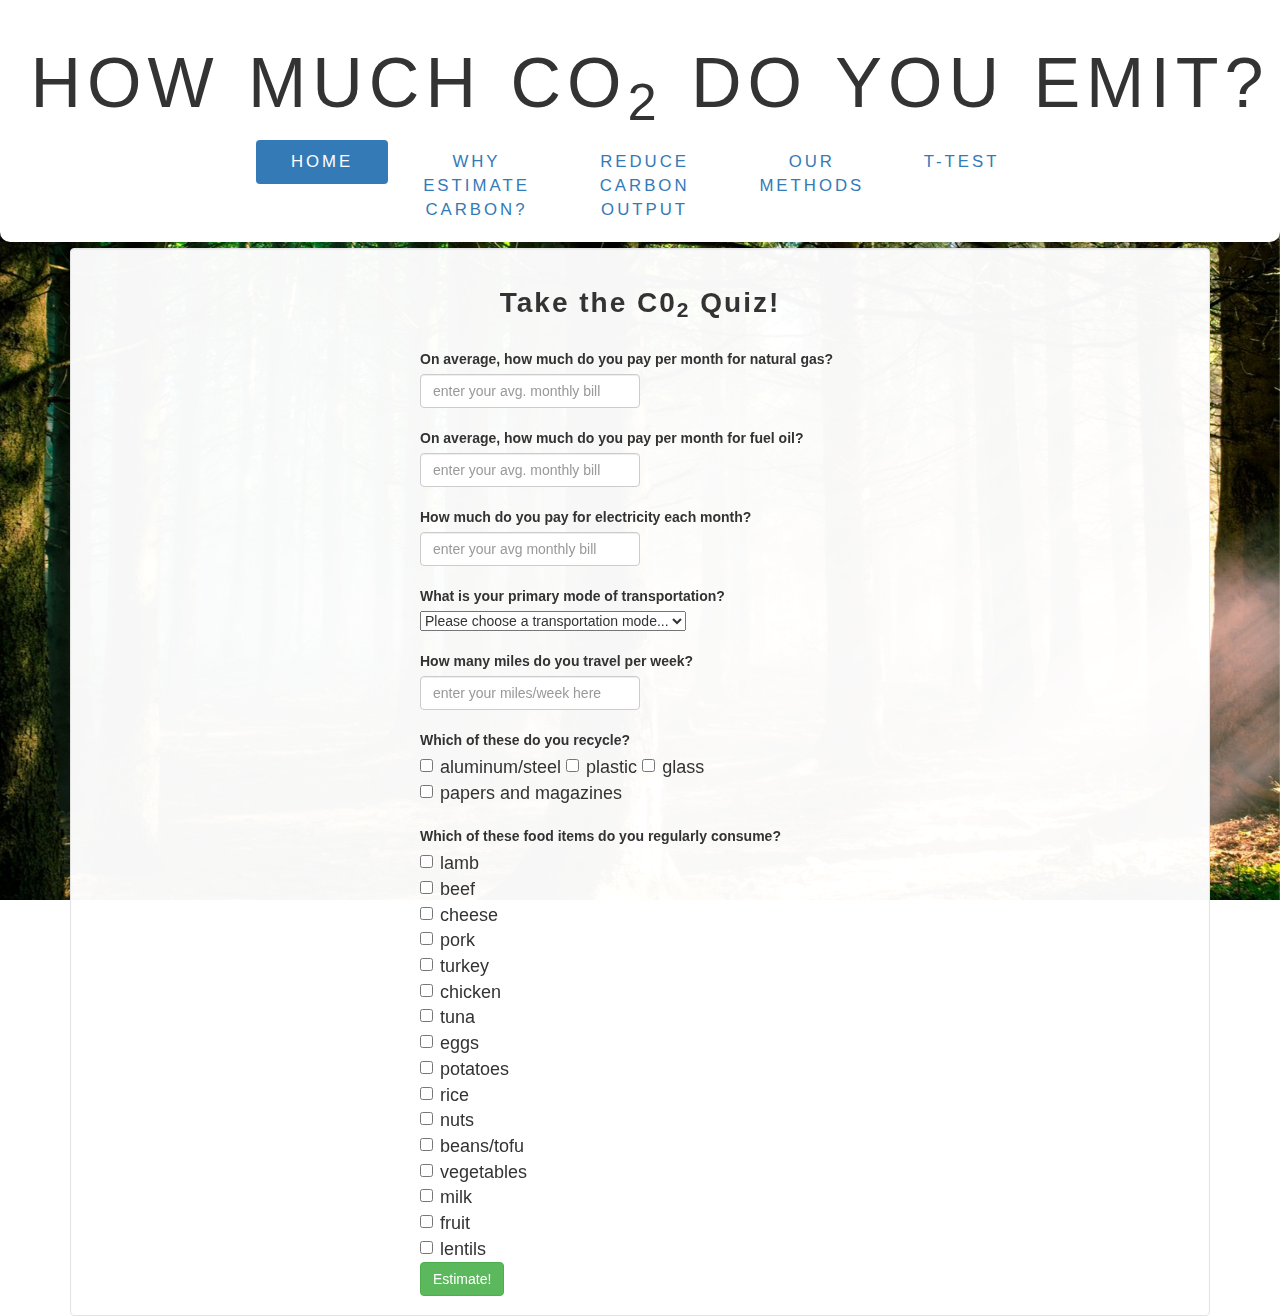
==== commit 979fa6cc: "add content to t-test page, style for consistency. use equations to show methods. add input values t" ====
--- a/index.html
+++ b/index.html
@@ -23,6 +23,7 @@
           <li role="presentation"><a href="why.html">why estimate carbon?</a>
           <li role="presentation"><a href="ways.html">reduce carbon output</a>
           <li role="presentation"><a href="methods.html">our methods</a>
+          <li role="presentation"><a href="t-test.html">t-test</a>
         </ul>
       </div>
     </div>
--- a/css/styles.css
+++ b/css/styles.css
@@ -52,7 +52,7 @@
 }
 
 .btn {
-  width: 25%;
+  width: auto;
   margin: auto;
   justify-content: center;
 }
@@ -125,6 +125,13 @@
   text-transform: uppercase;
 }
 
+.EQN {
+  display: block;
+  margin-left: auto;
+  margin-right: auto;
+  width: 200px;
+}
+
 #lower {
   display: none;
   border: 2px;
